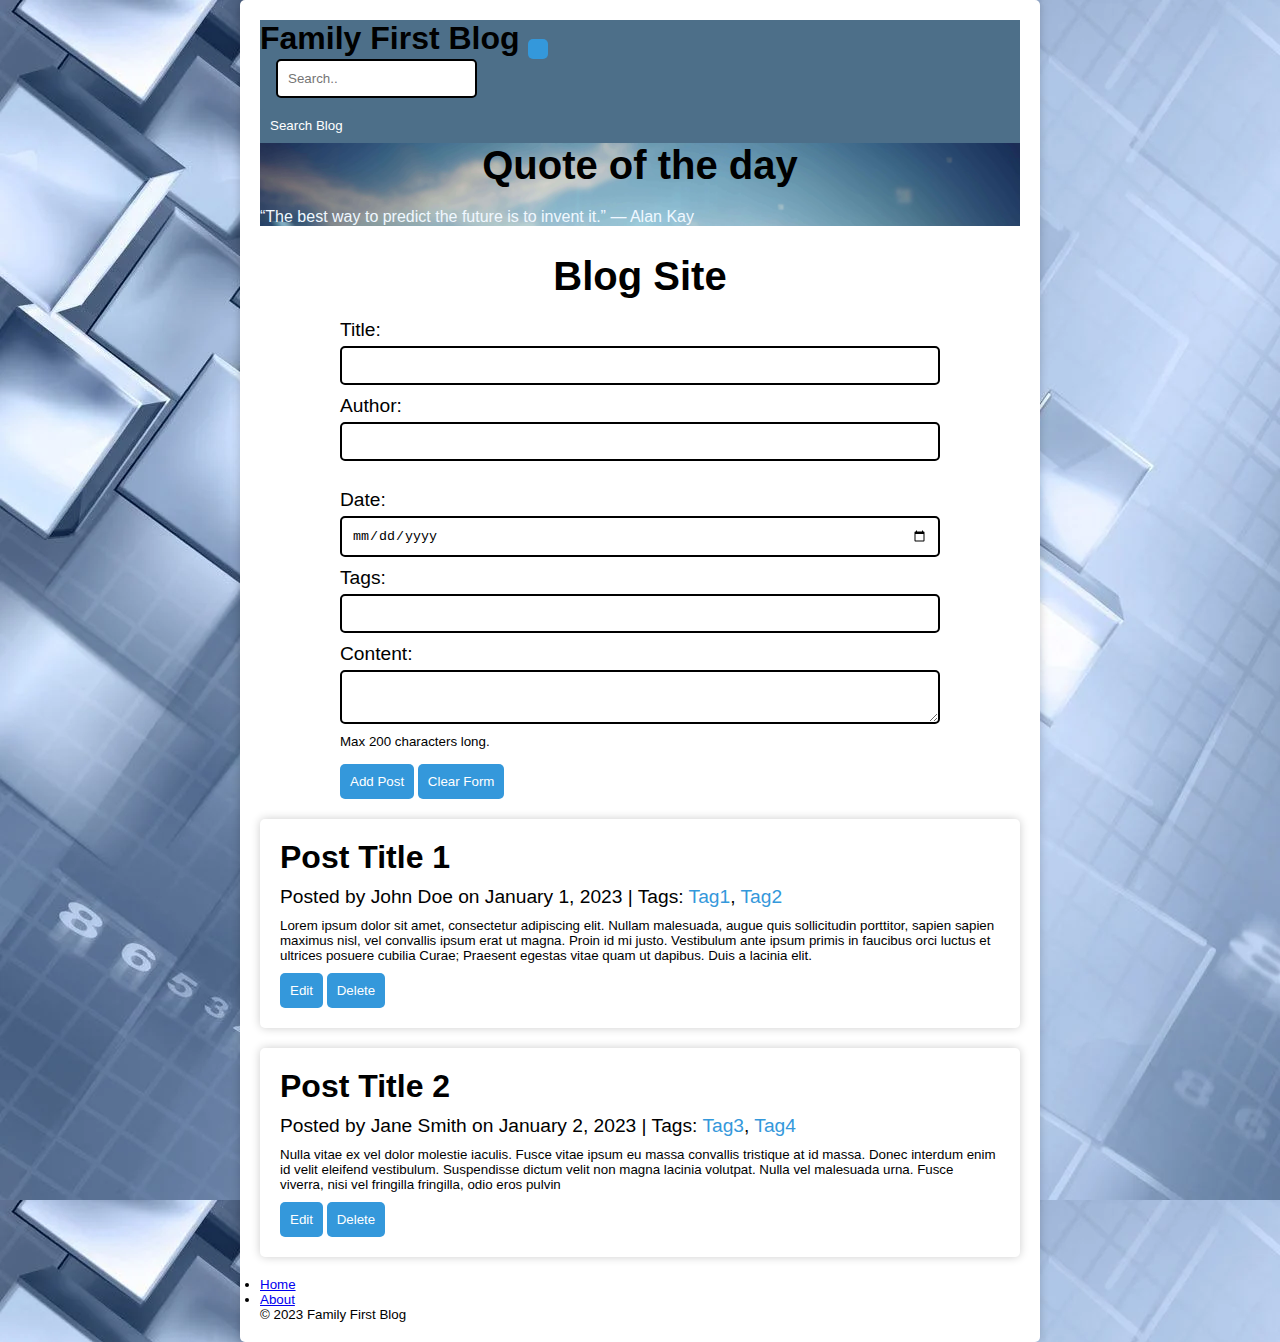
==== index.html @ 424807ee "Merge branch 'main' of https://github.com/Kenny-R93/JavaScript-Project-" ====
<!DOCTYPE html>
<html lang="en">
  <head>
    <meta charset="UTF-8" />
    <meta http-equiv="X-UA-Compatible" content="IE=edge" />
    <meta name="viewport" content="width=device-width, initial-scale=1.0" />
    <link rel="stylesheet" href="styles.css">
    <title>Family First Blog</title>
    <link
      href="https://cdn.jsdelivr.net/npm/bootstrap@5.3.0-alpha1/dist/css/bootstrap.min.css"
      rel="stylesheet"
      integrity="sha384-GLhlTQ8iRABdZLl6O3oVMWSktQOp6b7In1Zl3/Jr59b6EGGoI1aFkw7cmDA6j6gD"
      crossorigin="anonymous"
    />
    <link
     rel="stylesheet"
     href="https://cdnjs.cloudflare.com/ajax/libs/animate.css/4.1.1/animate.min.css"
   />
    
  </head>
  <body>
    <!--NAVIGATION BAR----------------------------->
    <div class="container">
      <div class="row">
        <nav class="navbar navbar-expand-lg bg-body-tertiary">
          <div class="container-fluid" style="background-color: rgb(77, 111, 137);">
            <a style="font-size:xx-large; font-weight: bolder">Family First Blog </a>
            <button
              class="navbar-toggler"
              type="button"
              data-bs-toggle="collapse"
              data-bs-target="#navbarSupportedContent"
              aria-controls="navbarSupportedContent"
              aria-expanded="false"
              aria-label="Toggle navigation"
            >
              <span class="navbar-toggler-icon"></span>
            </button>
            <div class="collapse navbar-collapse" id="navbarSupportedContent">
            </div>
            <div class="topnav" style="padding-left: 1rem; padding-right: 1rem;">
                <input type="text" id="search-input" placeholder="Search..">
              </div>
                <button class="btn btn-outline-light" id="search-btn" type="submit">
                  Search Blog
                </button>
            </div>
        </nav>
      </div>

      <!--HERO SECTION----------->

      <div class="row1">
        <div class="px-4 py-5 my-5 text-center">
          <h1 class="display-5 fw-bold color">Quote of the day</h1>
          <div class="col-lg-6 mx-auto">
            <p class="quote">
                “The best way to predict the future is to invent it.” ― Alan Kay
            </p>
          </div>
        </div>
      </div>

      <!---------------------- JOHN  ---------------------> 
        <br>
        <main>
          <div class="containerform">
            <h1>Blog Site</h1>
            <form id="post-form">
      <label for="title">Title:</label>
                <input type="text" id="title" name="title" required>
                <label for="author">Author:</label>
                <input type="text" id="author" name="author" required>
                <br>
                <label for="date">Date:</label>
                <input type="date" id="date" name="date" required>
                <label for="tags">Tags:</label>
                <input type="text" id="tags" name="tags">
                <label for="content">Content:</label>
                <textarea id="content" name="content" required maxlength="200"></textarea>
      <small class="text-muted">
      <p>Max 200 characters long.</p>
      <br>
                <button type="submit" id="submit-btn">Add Post</button>
                <button type="button" id="clear-btn">Clear Form</button>
            </form>
            
          </div>
            <div class="post">
              <h2>Post Title 1</h2>
              <div class="post-meta">
                Posted by John Doe on January 1, 2023 | Tags: <a href="#">Tag1</a>, <a href="#">Tag2</a>
              </div>
              <p>Lorem ipsum dolor sit amet, consectetur adipiscing elit. Nullam malesuada, augue quis sollicitudin porttitor, sapien sapien maximus nisl, vel convallis ipsum erat ut magna. Proin id mi justo. Vestibulum ante ipsum primis in faucibus orci luctus et ultrices posuere cubilia Curae; Praesent egestas vitae quam ut dapibus. Duis a lacinia elit.</p>
              <div class="post-buttons">
                <button type="button" class="edit-btn">Edit</button>
				<button type="button" class="delete-btn">Delete</button>
              </div>
            </div>
            <div class="post">
              <h2>Post Title 2</h2>
              <div class="post-meta">
                Posted by Jane Smith on January 2, 2023 | Tags: <a href="#">Tag3</a>, <a href="#">Tag4</a>
              </div>
              <p>Nulla vitae ex vel dolor molestie iaculis. Fusce vitae ipsum eu massa convallis tristique at id massa. Donec interdum enim id velit eleifend vestibulum. Suspendisse dictum velit non magna lacinia volutpat. Nulla vel malesuada urna. Fusce viverra, nisi vel fringilla fringilla, odio eros pulvin</p>

                <div class="post-buttons">
					<button type="button" class="edit-btn">Edit</button>
					<button type="button" class="delete-btn">Delete</button>
        
              </div>
            </div>
            <div id="post-list"></div>
            
			<!-- <ul id="post-list"> -->
				<!-- Posts will be dispalyed here -->
			<!-- </ul> -->


      <!--FOOTER---------------------------------------------------->

      <footer class="py-3 my-4">
        <ul class="nav justify-content-center border-bottom pb-3 mb-3">
          <li class="nav-item">
            <a href="#" class="nav-link px-2 text-muted">Home</a>
          </li>
          <li class="nav-item">
            <a href="#" class="nav-link px-2 text-muted">About</a>
          </li>
        </ul>
        <p class="text-center text-muted">© 2023 Family First Blog</p>
      </footer>
    </div>
    <script
      src="https://cdn.jsdelivr.net/npm/bootstrap@5.3.0-alpha1/dist/js/bootstrap.bundle.min.js"
      integrity="sha384-w76AqPfDkMBDXo30jS1Sgez6pr3x5MlQ1ZAGC+nuZB+EYdgRZgiwxhTBTkF7CXvN"
      crossorigin="anonymous"
    ></script>
    <script src="script.js"></script>
  </body>
</html>
---- styles.css ----
/* Reset styles */
* {
  box-sizing: border-box;
  margin: 0;
  padding: 0;
}

/* Global styles */
body {
  font-family: Arial, sans-serif;
  background-color: #f2f2f2;
}

.container {
  max-width: 800px;
  margin: 0 auto;
  padding: 20px;
  background-color: #fff;
  box-shadow: 0 0 10px rgba(0, 0, 0, 0.2);
  border-radius: 5px;
}

h1 {
  font-size: 2.5rem;
  text-align: center;
  margin-bottom: 20px;
}

form {
  display: flex;
  flex-direction: column;
  margin-bottom: 20px;
}

label {
  font-size: 1.2rem;
  margin-bottom: 5px;
}

input[type="text"],
input[type="date"],
textarea {
  padding: 10px;
  border: 2px solid #000000;
  border-radius: 5px;
  margin-bottom: 10px;
}

input[type="text"]:focus,
input[type="date"]:focus,
textarea:focus {
  border: 2px solid #000000;
  outline: none;
  box-shadow: 0 0 5px rgba(0, 0, 0, 0.2);
}

button {
  padding: 10px;
  border: none;
  border-radius: 5px;
  color: #fff;
  background-color: #3498db;
  cursor: pointer;
  transition: all 0.3s ease;
}

button:hover {
  background-color: #2980b9;
}

/* #post-list {
  margin-top: 20px;
} */

.post {
  margin-bottom: 20px;
  padding: 20px;
  background-color: #fff;
  box-shadow: 0 0 10px rgba(0, 0, 0, 0.2);
  border-radius: 5px;
}

.post h2 {
  font-size: 2rem;
  margin-bottom: 10px;
}

.post-meta {
  font-size: 1.2rem;
  margin-bottom: 10px;
}

.post-meta a {
  color: #3498db;
  text-decoration: none;
}

.post-buttons {
  margin-top: 10px;
}

.post-buttons a {
  display: inline-block;
  padding: 5px 10px;
  margin-right: 10px;
  margin-bottom: 10px;
  background-color: #3498db;
  color: #fff;
  text-decoration: none;
  border-radius: 5px;
  transition: all 0.3s ease;
}

.post-buttons a:hover {
  background-color: #2980b9;
}


/* --------------------KL STYLE ADDED----------- */
body {
  background-image: url(images/BG.jpeg)
}

.row1 {
  background-image: url(images/cover.jpg);
  background-size: cover;
}

.btn{
  background-color:  rgb(77, 111, 137);
  color: #fff;
}
.containerform {
  max-width: 600px;
  margin: 0 auto;
}

.quote {
  color:aliceblue;
  font-size: 1rem;
  margin-bottom: 10px;
}
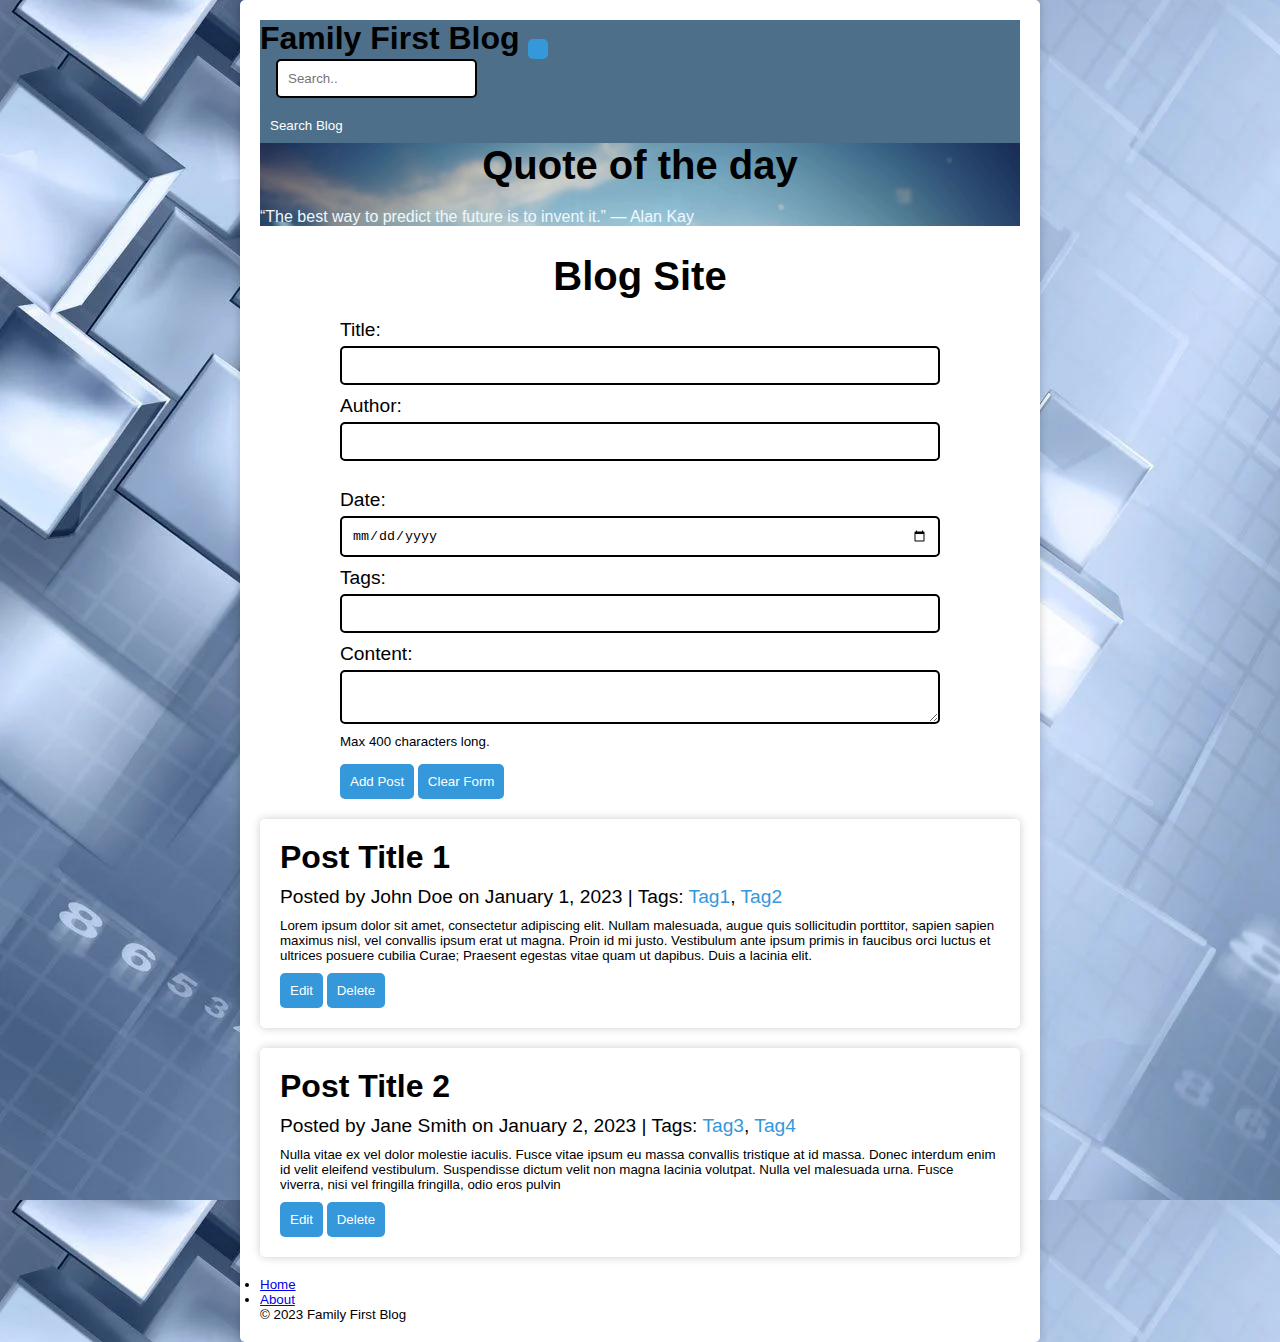
==== commit 1f85c02d: "updated character limit" ====
--- a/index.html
+++ b/index.html
@@ -77,9 +77,9 @@
                 <label for="tags">Tags:</label>
                 <input type="text" id="tags" name="tags">
                 <label for="content">Content:</label>
-                <textarea id="content" name="content" required maxlength="200"></textarea>
+                <textarea id="content" name="content" required maxlength="400"></textarea>
       <small class="text-muted">
-      <p>Max 200 characters long.</p>
+      <p>Max 400 characters long.</p>
       <br>
                 <button type="submit" id="submit-btn">Add Post</button>
                 <button type="button" id="clear-btn">Clear Form</button>
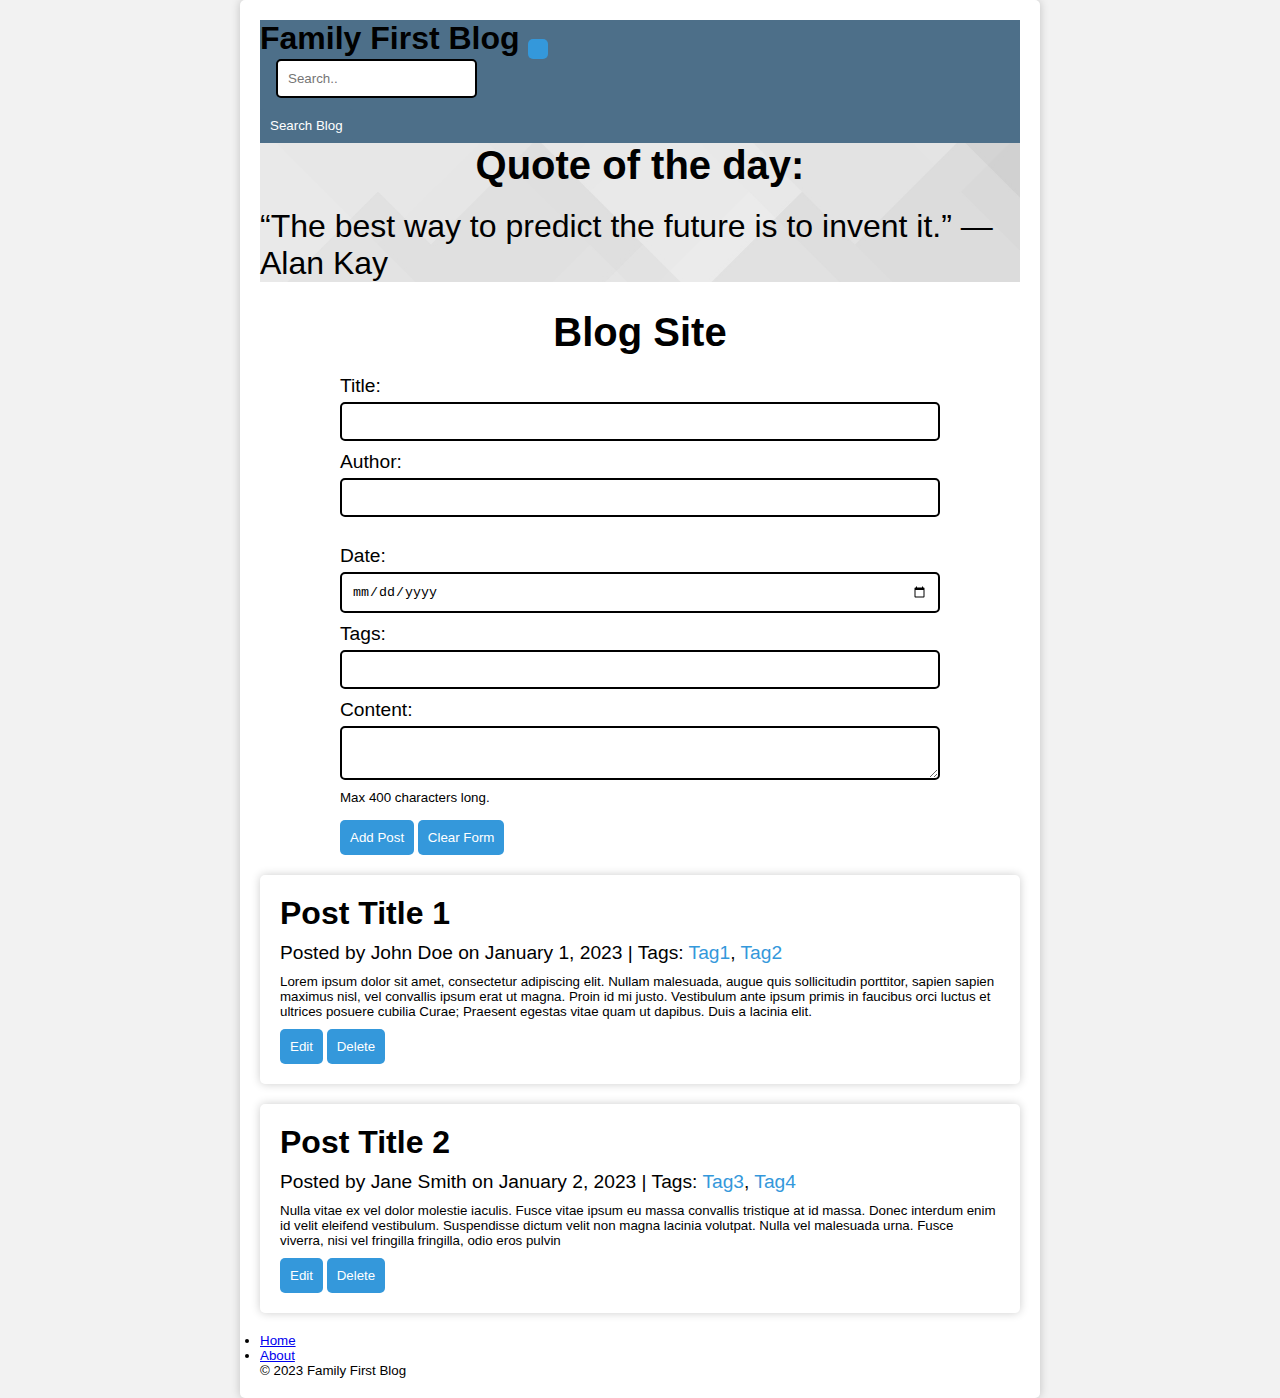
==== commit 1e2a9235: "responsiveness" ====
--- a/index.html
+++ b/index.html
@@ -52,7 +52,7 @@
 
       <div class="row1">
         <div class="px-4 py-5 my-5 text-center">
-          <h1 class="display-5 fw-bold color">Quote of the day</h1>
+          <h1 class="display-5 fw-bold color">Quote of the day:</h1>
           <div class="col-lg-6 mx-auto">
             <p class="quote">
                 “The best way to predict the future is to invent it.” ― Alan Kay
--- a/styles.css
+++ b/styles.css
@@ -117,12 +117,14 @@
 
 
 /* --------------------KL STYLE ADDED----------- */
-body {
-  background-image: url(images/BG.jpeg)
-}
+/* body {
+  background-image: url(images/BG.jpeg);
+  background-attachment: fixed;
+
+} */
 
 .row1 {
-  background-image: url(images/cover.jpg);
+  background-image: url(images/cover2.jpg);
   background-size: cover;
 }
 
@@ -136,7 +138,7 @@
 }
 
 .quote {
-  color:aliceblue;
-  font-size: 1rem;
+  font-size: 2rem;
   margin-bottom: 10px;
+  font-family: Arial, sans-serif;
 }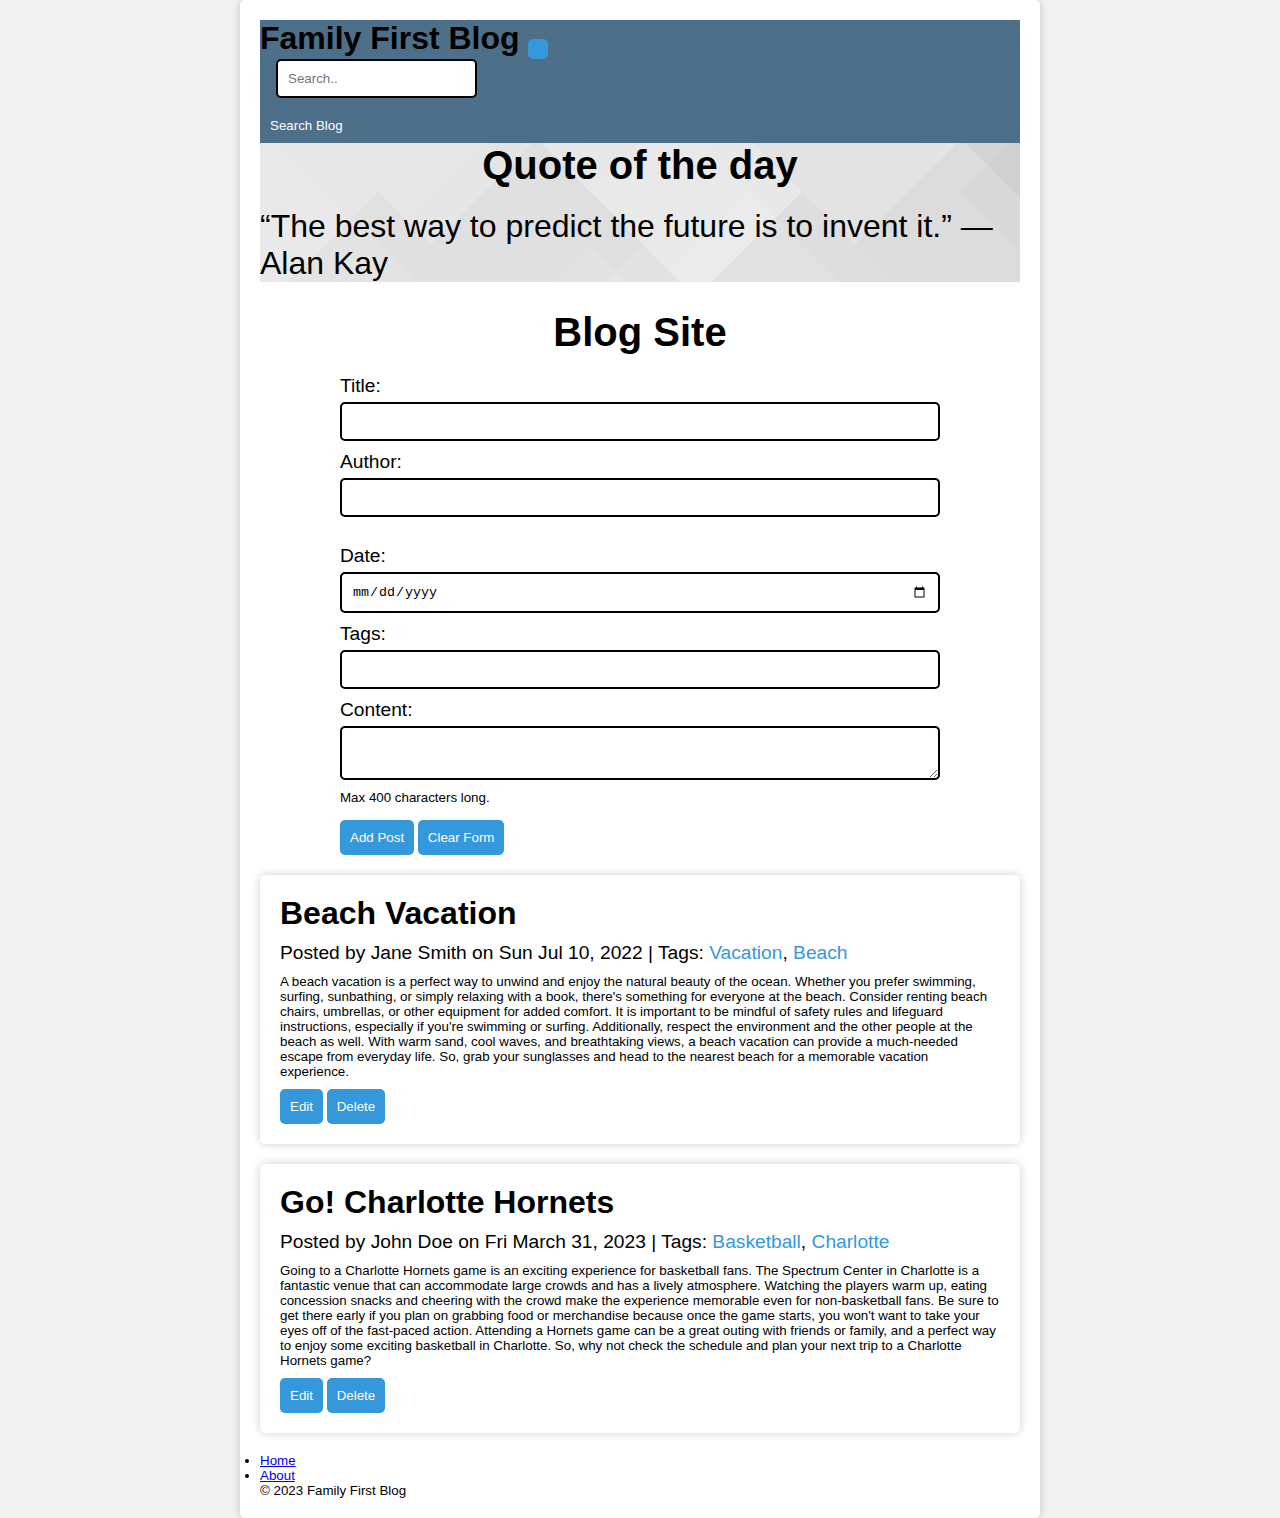
==== commit a907f376: "Yaay" ====
--- a/index.html
+++ b/index.html
@@ -1,120 +1,129 @@
 <!DOCTYPE html>
 <html lang="en">
-  <head>
-    <meta charset="UTF-8" />
-    <meta http-equiv="X-UA-Compatible" content="IE=edge" />
-    <meta name="viewport" content="width=device-width, initial-scale=1.0" />
-    <link rel="stylesheet" href="styles.css">
-    <title>Family First Blog</title>
-    <link
-      href="https://cdn.jsdelivr.net/npm/bootstrap@5.3.0-alpha1/dist/css/bootstrap.min.css"
-      rel="stylesheet"
-      integrity="sha384-GLhlTQ8iRABdZLl6O3oVMWSktQOp6b7In1Zl3/Jr59b6EGGoI1aFkw7cmDA6j6gD"
-      crossorigin="anonymous"
-    />
-    <link
-     rel="stylesheet"
-     href="https://cdnjs.cloudflare.com/ajax/libs/animate.css/4.1.1/animate.min.css"
-   />
-    
-  </head>
-  <body>
-    <!--NAVIGATION BAR----------------------------->
-    <div class="container">
-      <div class="row">
-        <nav class="navbar navbar-expand-lg bg-body-tertiary">
-          <div class="container-fluid" style="background-color: rgb(77, 111, 137);">
-            <a style="font-size:xx-large; font-weight: bolder">Family First Blog </a>
-            <button
-              class="navbar-toggler"
-              type="button"
-              data-bs-toggle="collapse"
-              data-bs-target="#navbarSupportedContent"
-              aria-controls="navbarSupportedContent"
-              aria-expanded="false"
-              aria-label="Toggle navigation"
-            >
-              <span class="navbar-toggler-icon"></span>
-            </button>
-            <div class="collapse navbar-collapse" id="navbarSupportedContent">
-            </div>
-            <div class="topnav" style="padding-left: 1rem; padding-right: 1rem;">
-                <input type="text" id="search-input" placeholder="Search..">
-              </div>
-                <button class="btn btn-outline-light" id="search-btn" type="submit">
-                  Search Blog
-                </button>
-            </div>
-        </nav>
-      </div>
 
-      <!--HERO SECTION----------->
+<head>
+  <meta charset="UTF-8" />
+  <meta http-equiv="X-UA-Compatible" content="IE=edge" />
+  <meta name="viewport" content="width=device-width, initial-scale=1.0" />
+  <link rel="stylesheet" href="styles.css">
+  <title>Family First Blog</title>
+  <link href="https://cdn.jsdelivr.net/npm/bootstrap@5.3.0-alpha1/dist/css/bootstrap.min.css" rel="stylesheet"
+    integrity="sha384-GLhlTQ8iRABdZLl6O3oVMWSktQOp6b7In1Zl3/Jr59b6EGGoI1aFkw7cmDA6j6gD" crossorigin="anonymous" />
+  <link rel="stylesheet" href="https://cdnjs.cloudflare.com/ajax/libs/animate.css/4.1.1/animate.min.css" />
 
-      <div class="row1">
-        <div class="px-4 py-5 my-5 text-center">
-          <h1 class="display-5 fw-bold color">Quote of the day:</h1>
-          <div class="col-lg-6 mx-auto">
-            <p class="quote">
-                “The best way to predict the future is to invent it.” ― Alan Kay
-            </p>
+</head>
+
+<body>
+  <!--NAVIGATION BAR----------------------------->
+  <div class="container">
+    <div class="row">
+      <nav class="navbar navbar-expand-lg bg-body-tertiary">
+        <div class="container-fluid" style="background-color: rgb(77, 111, 137);">
+          <a style="font-size:xx-large; font-weight: bolder">Family First Blog </a>
+          <button class="navbar-toggler" type="button" data-bs-toggle="collapse"
+            data-bs-target="#navbarSupportedContent" aria-controls="navbarSupportedContent" aria-expanded="false"
+            aria-label="Toggle navigation">
+            <span class="navbar-toggler-icon"></span>
+          </button>
+          <div class="collapse navbar-collapse" id="navbarSupportedContent">
           </div>
+          <div class="topnav" style="padding-left: 1rem; padding-right: 1rem;">
+            <input type="text" id="search-input" placeholder="Search..">
+          </div>
+          <button class="btn btn-outline-light" id="search-btn" type="submit">
+            Search Blog
+          </button>
+        </div>
+      </nav>
+    </div>
+
+    <!--HERO SECTION----------->
+
+    <div class="row1">
+      <div class="px-4 py-5 my-5 text-center">
+        <h1 class="display-5 fw-bold color">Quote of the day</h1>
+        <div class="col-lg-6 mx-auto">
+          <p class="quote">
+            “The best way to predict the future is to invent it.” ― Alan Kay
+          </p>
         </div>
       </div>
+    </div>
 
-      <!---------------------- JOHN  ---------------------> 
-        <br>
-        <main>
-          <div class="containerform">
-            <h1>Blog Site</h1>
-            <form id="post-form">
-      <label for="title">Title:</label>
-                <input type="text" id="title" name="title" required>
-                <label for="author">Author:</label>
-                <input type="text" id="author" name="author" required>
-                <br>
-                <label for="date">Date:</label>
-                <input type="date" id="date" name="date" required>
-                <label for="tags">Tags:</label>
-                <input type="text" id="tags" name="tags">
-                <label for="content">Content:</label>
-                <textarea id="content" name="content" required maxlength="400"></textarea>
-      <small class="text-muted">
-      <p>Max 400 characters long.</p>
-      <br>
-                <button type="submit" id="submit-btn">Add Post</button>
-                <button type="button" id="clear-btn">Clear Form</button>
-            </form>
-            
-          </div>
-            <div class="post">
-              <h2>Post Title 1</h2>
-              <div class="post-meta">
-                Posted by John Doe on January 1, 2023 | Tags: <a href="#">Tag1</a>, <a href="#">Tag2</a>
-              </div>
-              <p>Lorem ipsum dolor sit amet, consectetur adipiscing elit. Nullam malesuada, augue quis sollicitudin porttitor, sapien sapien maximus nisl, vel convallis ipsum erat ut magna. Proin id mi justo. Vestibulum ante ipsum primis in faucibus orci luctus et ultrices posuere cubilia Curae; Praesent egestas vitae quam ut dapibus. Duis a lacinia elit.</p>
-              <div class="post-buttons">
-                <button type="button" class="edit-btn">Edit</button>
-				<button type="button" class="delete-btn">Delete</button>
-              </div>
-            </div>
-            <div class="post">
-              <h2>Post Title 2</h2>
-              <div class="post-meta">
-                Posted by Jane Smith on January 2, 2023 | Tags: <a href="#">Tag3</a>, <a href="#">Tag4</a>
-              </div>
-              <p>Nulla vitae ex vel dolor molestie iaculis. Fusce vitae ipsum eu massa convallis tristique at id massa. Donec interdum enim id velit eleifend vestibulum. Suspendisse dictum velit non magna lacinia volutpat. Nulla vel malesuada urna. Fusce viverra, nisi vel fringilla fringilla, odio eros pulvin</p>
+    <!---------------------- JOHN  --------------------->
+    <br>
+    <main>
+      <div class="containerform">
+        <h1>Blog Site</h1>
+        <form id="post-form">
+          <label for="title">Title:</label>
+          <input type="text" id="title" name="title" required>
+          <label for="author">Author:</label>
+          <input type="text" id="author" name="author" required>
+          <br>
+          <label for="date">Date:</label>
+          <input type="date" id="date" name="date" required>
+          <label for="tags">Tags:</label>
+          <input type="text" id="tags" name="tags">
+          <label for="content">Content:</label>
+          <textarea id="content" name="content" required maxlength="400"></textarea>
+          <small class="text-muted">
+            <p>Max 400 characters long.</p>
+            <br>
+            <button type="submit" id="submit-btn">Add Post</button>
+            <button type="button" id="clear-btn">Clear Form</button>
+        </form>
 
-                <div class="post-buttons">
-					<button type="button" class="edit-btn">Edit</button>
-					<button type="button" class="delete-btn">Delete</button>
-        
-              </div>
-            </div>
-            <div id="post-list"></div>
-            
-			<!-- <ul id="post-list"> -->
-				<!-- Posts will be dispalyed here -->
-			<!-- </ul> -->
+      </div>
+      <div class="post">
+        <h2>Beach Vacation</h2>
+        <div class="post-meta">
+          Posted by Jane Smith on Sun Jul 10, 2022 | Tags: <a href="#">Vacation</a>, <a href="#">Beach</a>
+        </div>
+        <p>A beach vacation is a perfect way to unwind and enjoy the natural beauty of the ocean. Whether you prefer
+          swimming,
+          surfing, sunbathing, or simply relaxing with a book, there's something for everyone at the beach. Consider
+          renting beach chairs,
+          umbrellas, or other equipment for added comfort. It is important to be mindful of safety rules and lifeguard
+          instructions, especially
+          if you're swimming or surfing. Additionally, respect the environment and the other people at the beach as
+          well. With warm sand, cool waves,
+          and breathtaking views, a beach vacation can provide a much-needed escape from everyday life. So, grab your
+          sunglasses and head to the nearest
+          beach for a memorable vacation experience.</p>
+
+        <div class="post-buttons">
+          <button type="button" class="edit-btn">Edit</button>
+          <button type="button" class="delete-btn">Delete</button>
+        </div>
+      </div>
+      <div class="post">
+        <h2>Go! Charlotte Hornets</h2>
+        <div class="post-meta">
+          Posted by John Doe on Fri March 31, 2023 | Tags: <a href="#">Basketball</a>, <a href="#">Charlotte</a>
+        </div>
+        <p>Going to a Charlotte Hornets game is an exciting experience for basketball fans. The Spectrum Center in
+          Charlotte is a fantastic venue that can accommodate large
+          crowds and has a lively atmosphere. Watching the players warm up, eating concession snacks and cheering with
+          the crowd make the experience memorable
+          even for non-basketball fans. Be sure to get there early if you plan on grabbing food or merchandise because
+          once the game starts, you won't want
+          to take your eyes off of the fast-paced action. Attending a Hornets game can be a great outing with friends or
+          family, and a perfect way to enjoy some
+          exciting basketball in Charlotte. So, why not check the schedule and plan your next trip to a Charlotte
+          Hornets game?</p>
+
+        <div class="post-buttons">
+          <button type="button" class="edit-btn">Edit</button>
+          <button type="button" class="delete-btn">Delete</button>
+
+        </div>
+      </div>
+      <div id="post-list"></div>
+
+      <!-- <ul id="post-list"> -->
+      <!-- Posts will be displayed here -->
+      <!-- </ul> -->
 
 
       <!--FOOTER---------------------------------------------------->
@@ -130,12 +139,11 @@
         </ul>
         <p class="text-center text-muted">© 2023 Family First Blog</p>
       </footer>
-    </div>
-    <script
-      src="https://cdn.jsdelivr.net/npm/bootstrap@5.3.0-alpha1/dist/js/bootstrap.bundle.min.js"
-      integrity="sha384-w76AqPfDkMBDXo30jS1Sgez6pr3x5MlQ1ZAGC+nuZB+EYdgRZgiwxhTBTkF7CXvN"
-      crossorigin="anonymous"
-    ></script>
-    <script src="script.js"></script>
-  </body>
+  </div>
+  <script src="https://cdn.jsdelivr.net/npm/bootstrap@5.3.0-alpha1/dist/js/bootstrap.bundle.min.js"
+    integrity="sha384-w76AqPfDkMBDXo30jS1Sgez6pr3x5MlQ1ZAGC+nuZB+EYdgRZgiwxhTBTkF7CXvN"
+    crossorigin="anonymous"></script>
+  <script src="script.js"></script>
+</body>
+
 </html>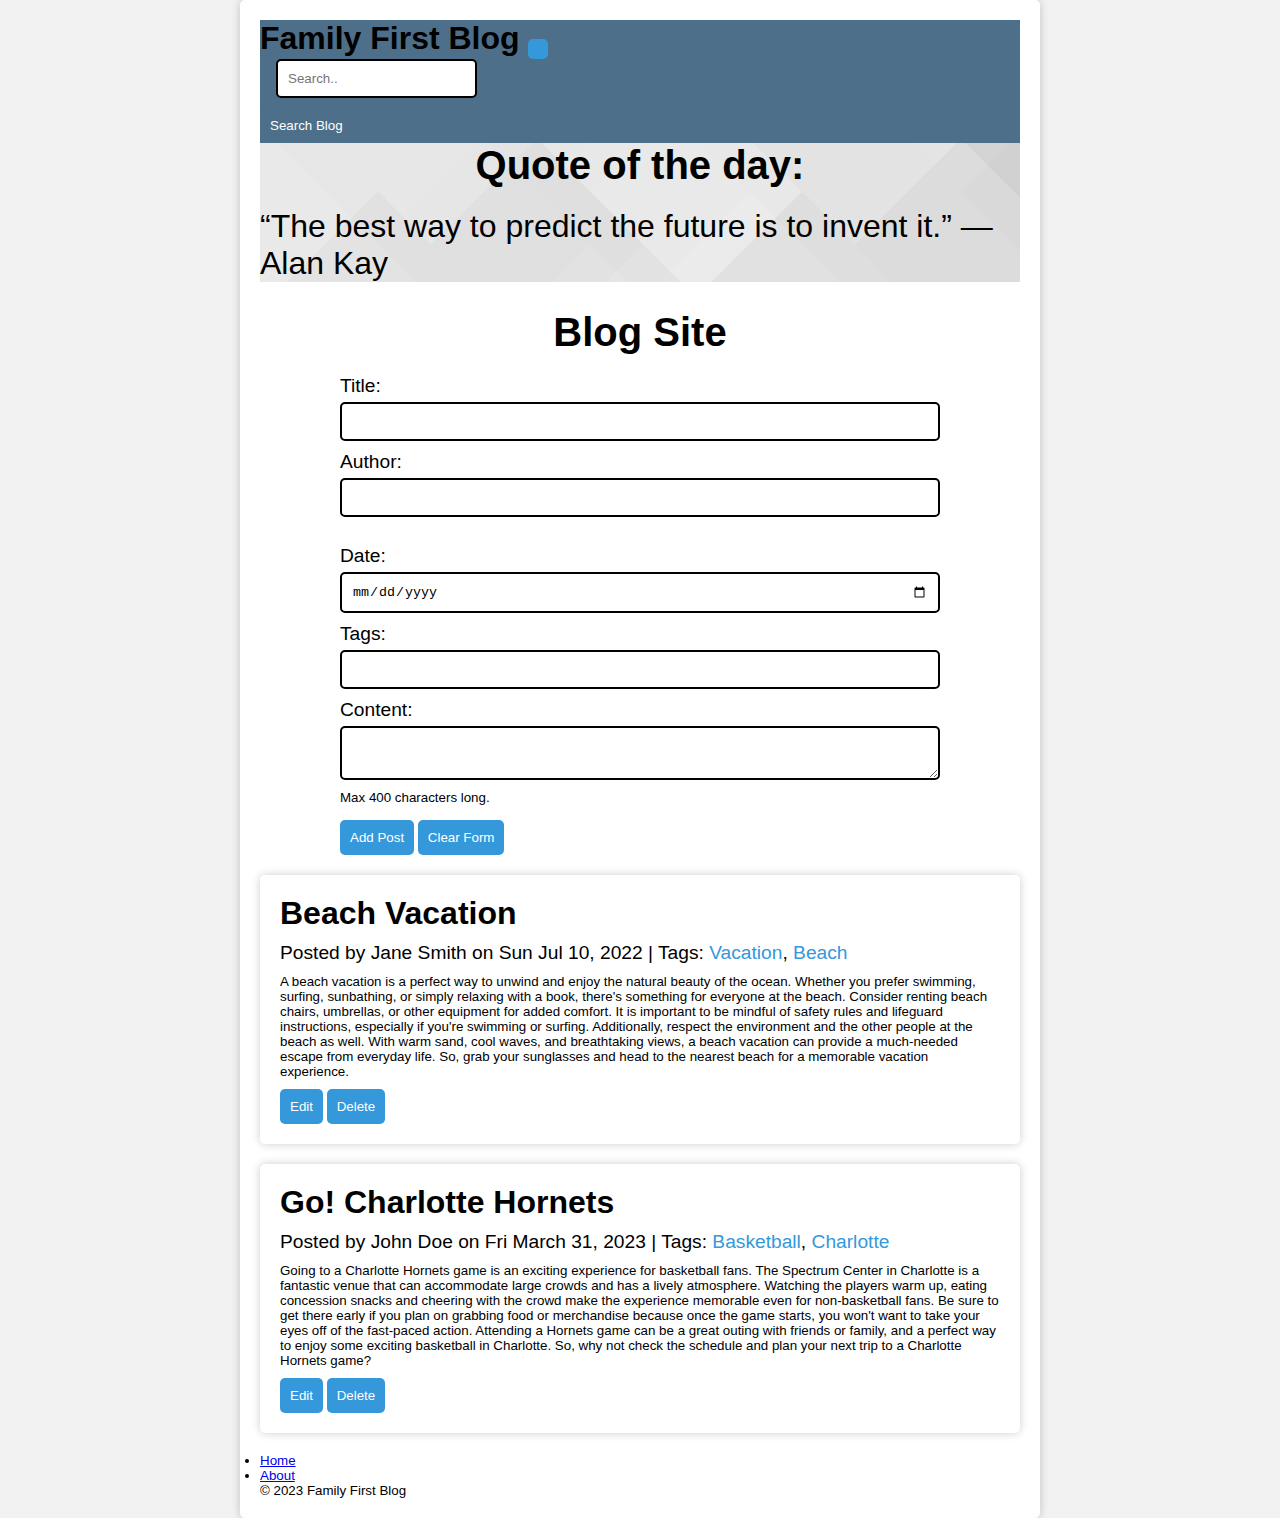
==== commit 18545835: "yaay" ====
--- a/index.html
+++ b/index.html
@@ -39,16 +39,16 @@
 
     <!--HERO SECTION----------->
 
-    <div class="row1">
-      <div class="px-4 py-5 my-5 text-center">
-        <h1 class="display-5 fw-bold color">Quote of the day</h1>
-        <div class="col-lg-6 mx-auto">
-          <p class="quote">
-            “The best way to predict the future is to invent it.” ― Alan Kay
-          </p>
+      <div class="row1">
+        <div class="px-4 py-5 my-5 text-center">
+          <h1 class="display-5 fw-bold color">Quote of the day:</h1>
+          <div class="col-lg-6 mx-auto">
+            <p class="quote">
+                “The best way to predict the future is to invent it.” ― Alan Kay
+            </p>
+          </div>
         </div>
       </div>
-    </div>
 
     <!---------------------- JOHN  --------------------->
     <br>
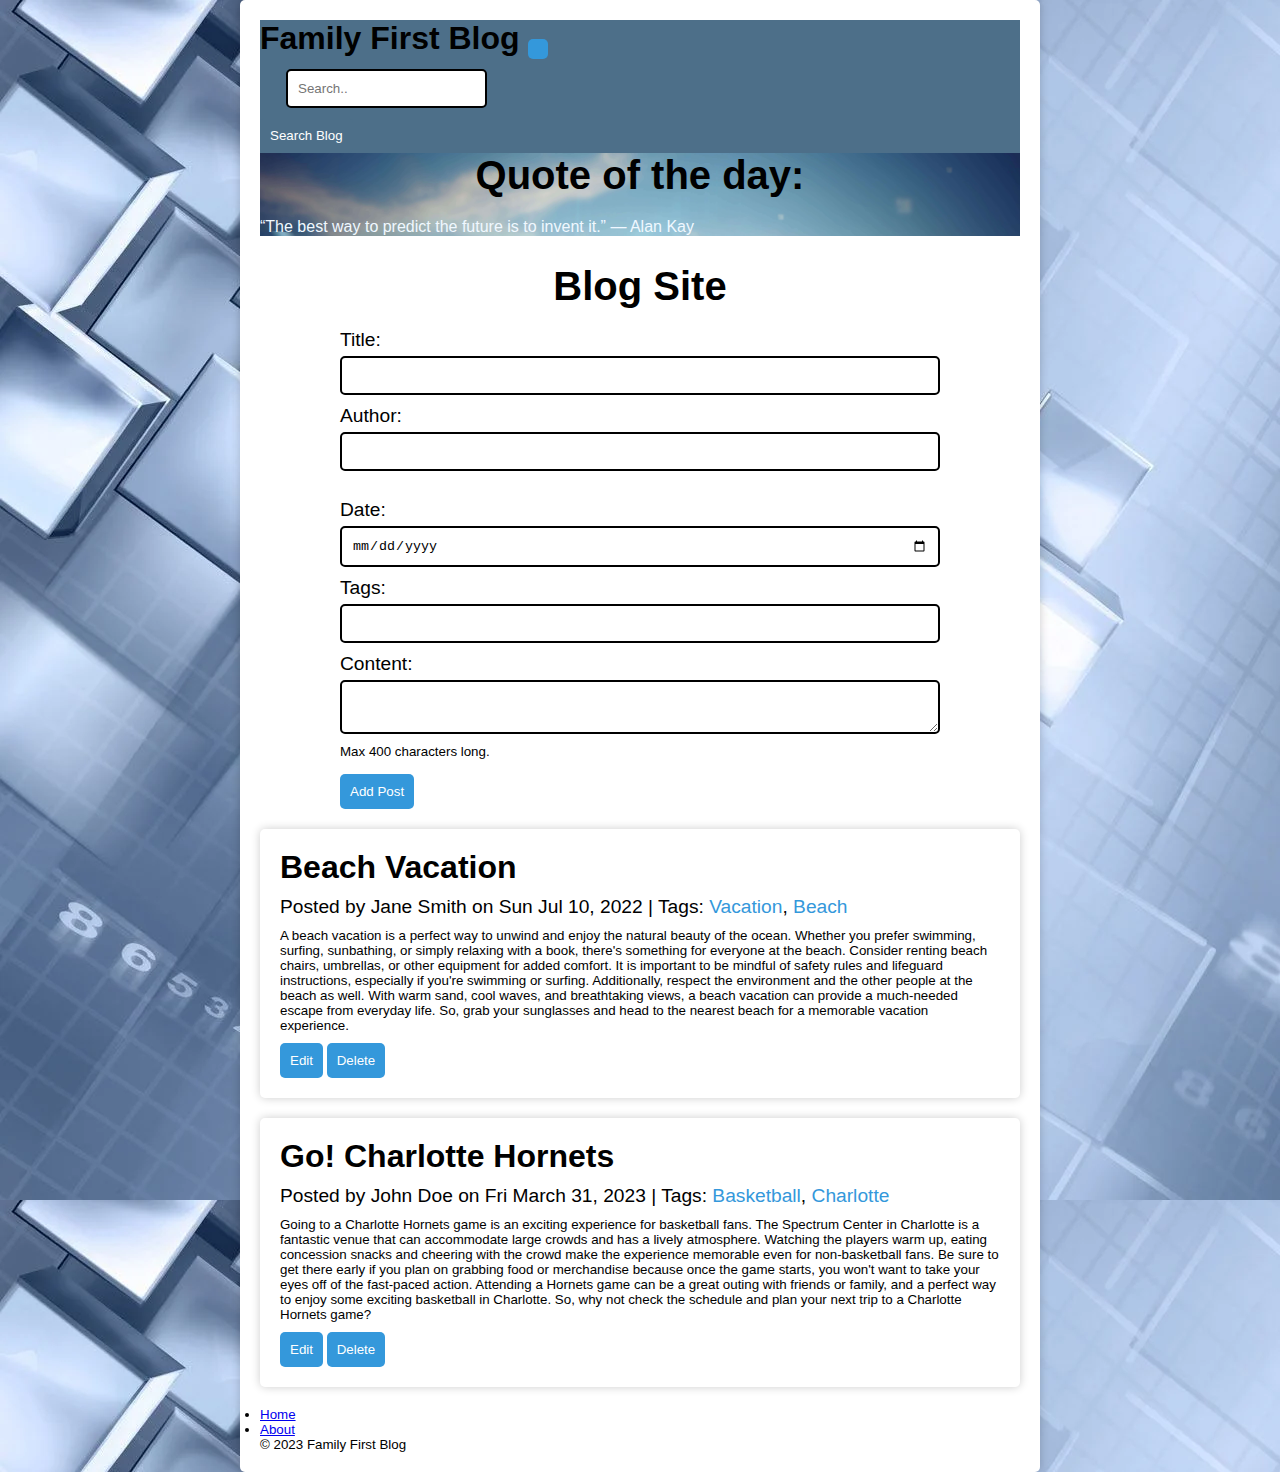
==== commit 8bc74f25: "almostDone" ====
--- a/index.html
+++ b/index.html
@@ -71,10 +71,11 @@
             <p>Max 400 characters long.</p>
             <br>
             <button type="submit" id="submit-btn">Add Post</button>
-            <button type="button" id="clear-btn">Clear Form</button>
+           
         </form>
 
       </div>
+      <div id="post-list"></div>
       <div class="post">
         <h2>Beach Vacation</h2>
         <div class="post-meta">
@@ -91,7 +92,7 @@
           and breathtaking views, a beach vacation can provide a much-needed escape from everyday life. So, grab your
           sunglasses and head to the nearest
           beach for a memorable vacation experience.</p>
-
+          
         <div class="post-buttons">
           <button type="button" class="edit-btn">Edit</button>
           <button type="button" class="delete-btn">Delete</button>
@@ -119,7 +120,7 @@
 
         </div>
       </div>
-      <div id="post-list"></div>
+      
 
       <!-- <ul id="post-list"> -->
       <!-- Posts will be displayed here -->
--- a/styles.css
+++ b/styles.css
@@ -117,14 +117,12 @@
 
 
 /* --------------------KL STYLE ADDED----------- */
-/* body {
-  background-image: url(images/BG.jpeg);
-  background-attachment: fixed;
-
-} */
+body {
+  background-image: url(images/BG.jpeg)
+}
 
 .row1 {
-  background-image: url(images/cover2.jpg);
+  background-image: url(images/cover.jpg);
   background-size: cover;
 }
 
@@ -138,7 +136,17 @@
 }
 
 .quote {
-  font-size: 2rem;
+  color:aliceblue;
+  font-size: 1rem;
   margin-bottom: 10px;
-  font-family: Arial, sans-serif;
+}
+
+input#search-input {
+  margin: 10px 10px 10px;
+
+}
+
+button#search-btn.btn.btn-outline-light {
+  border-color: #000000;
+  border-width: 2px;
 }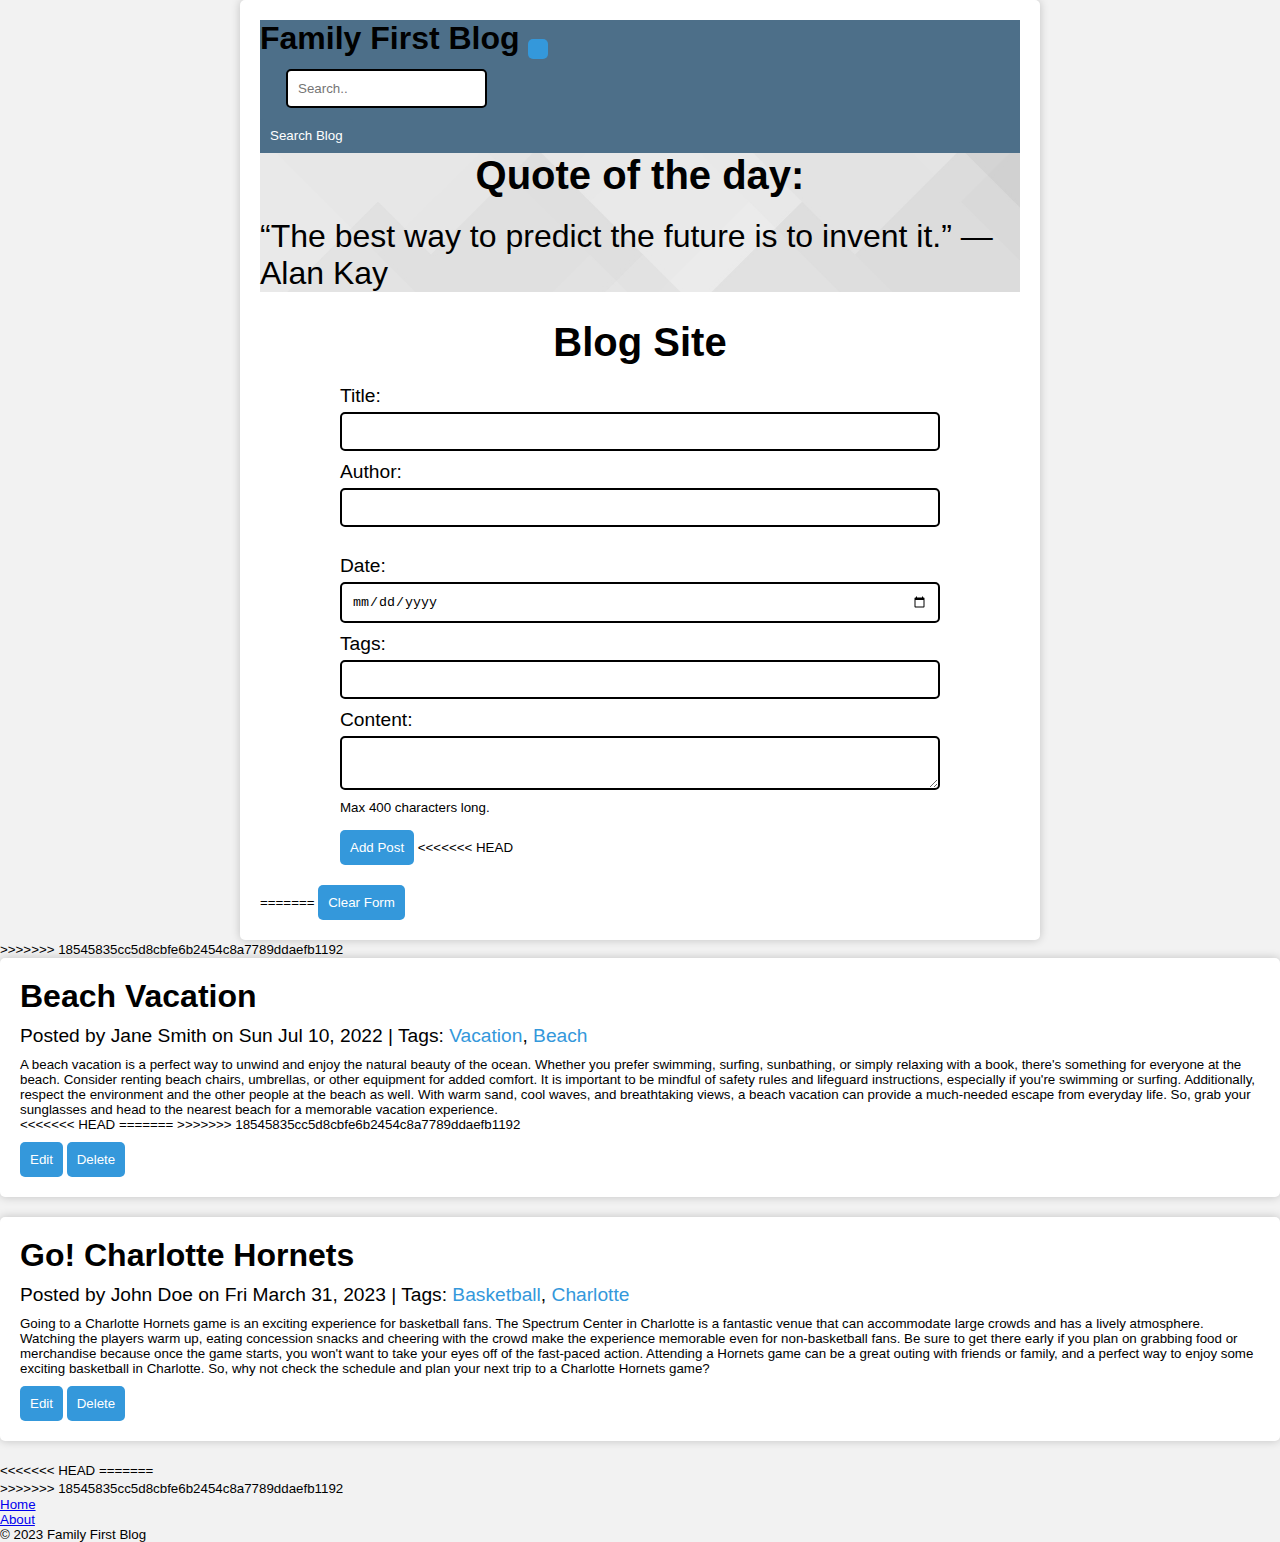
==== commit be5db129: "almostDone" ====
--- a/index.html
+++ b/index.html
@@ -71,11 +71,18 @@
             <p>Max 400 characters long.</p>
             <br>
             <button type="submit" id="submit-btn">Add Post</button>
+<<<<<<< HEAD
            
         </form>
 
       </div>
       <div id="post-list"></div>
+=======
+            <button type="button" id="clear-btn">Clear Form</button>
+        </form>
+
+      </div>
+>>>>>>> 18545835cc5d8cbfe6b2454c8a7789ddaefb1192
       <div class="post">
         <h2>Beach Vacation</h2>
         <div class="post-meta">
@@ -92,7 +99,11 @@
           and breathtaking views, a beach vacation can provide a much-needed escape from everyday life. So, grab your
           sunglasses and head to the nearest
           beach for a memorable vacation experience.</p>
+<<<<<<< HEAD
           
+=======
+
+>>>>>>> 18545835cc5d8cbfe6b2454c8a7789ddaefb1192
         <div class="post-buttons">
           <button type="button" class="edit-btn">Edit</button>
           <button type="button" class="delete-btn">Delete</button>
@@ -120,7 +131,11 @@
 
         </div>
       </div>
+<<<<<<< HEAD
       
+=======
+      <div id="post-list"></div>
+>>>>>>> 18545835cc5d8cbfe6b2454c8a7789ddaefb1192
 
       <!-- <ul id="post-list"> -->
       <!-- Posts will be displayed here -->
--- a/styles.css
+++ b/styles.css
@@ -117,12 +117,14 @@
 
 
 /* --------------------KL STYLE ADDED----------- */
-body {
-  background-image: url(images/BG.jpeg)
-}
+/* body {
+  background-image: url(images/BG.jpeg);
+  background-attachment: fixed;
+
+} */
 
 .row1 {
-  background-image: url(images/cover.jpg);
+  background-image: url(images/cover2.jpg);
   background-size: cover;
 }
 
@@ -136,9 +138,9 @@
 }
 
 .quote {
-  color:aliceblue;
-  font-size: 1rem;
+  font-size: 2rem;
   margin-bottom: 10px;
+  font-family: Arial, sans-serif;
 }
 
 input#search-input {
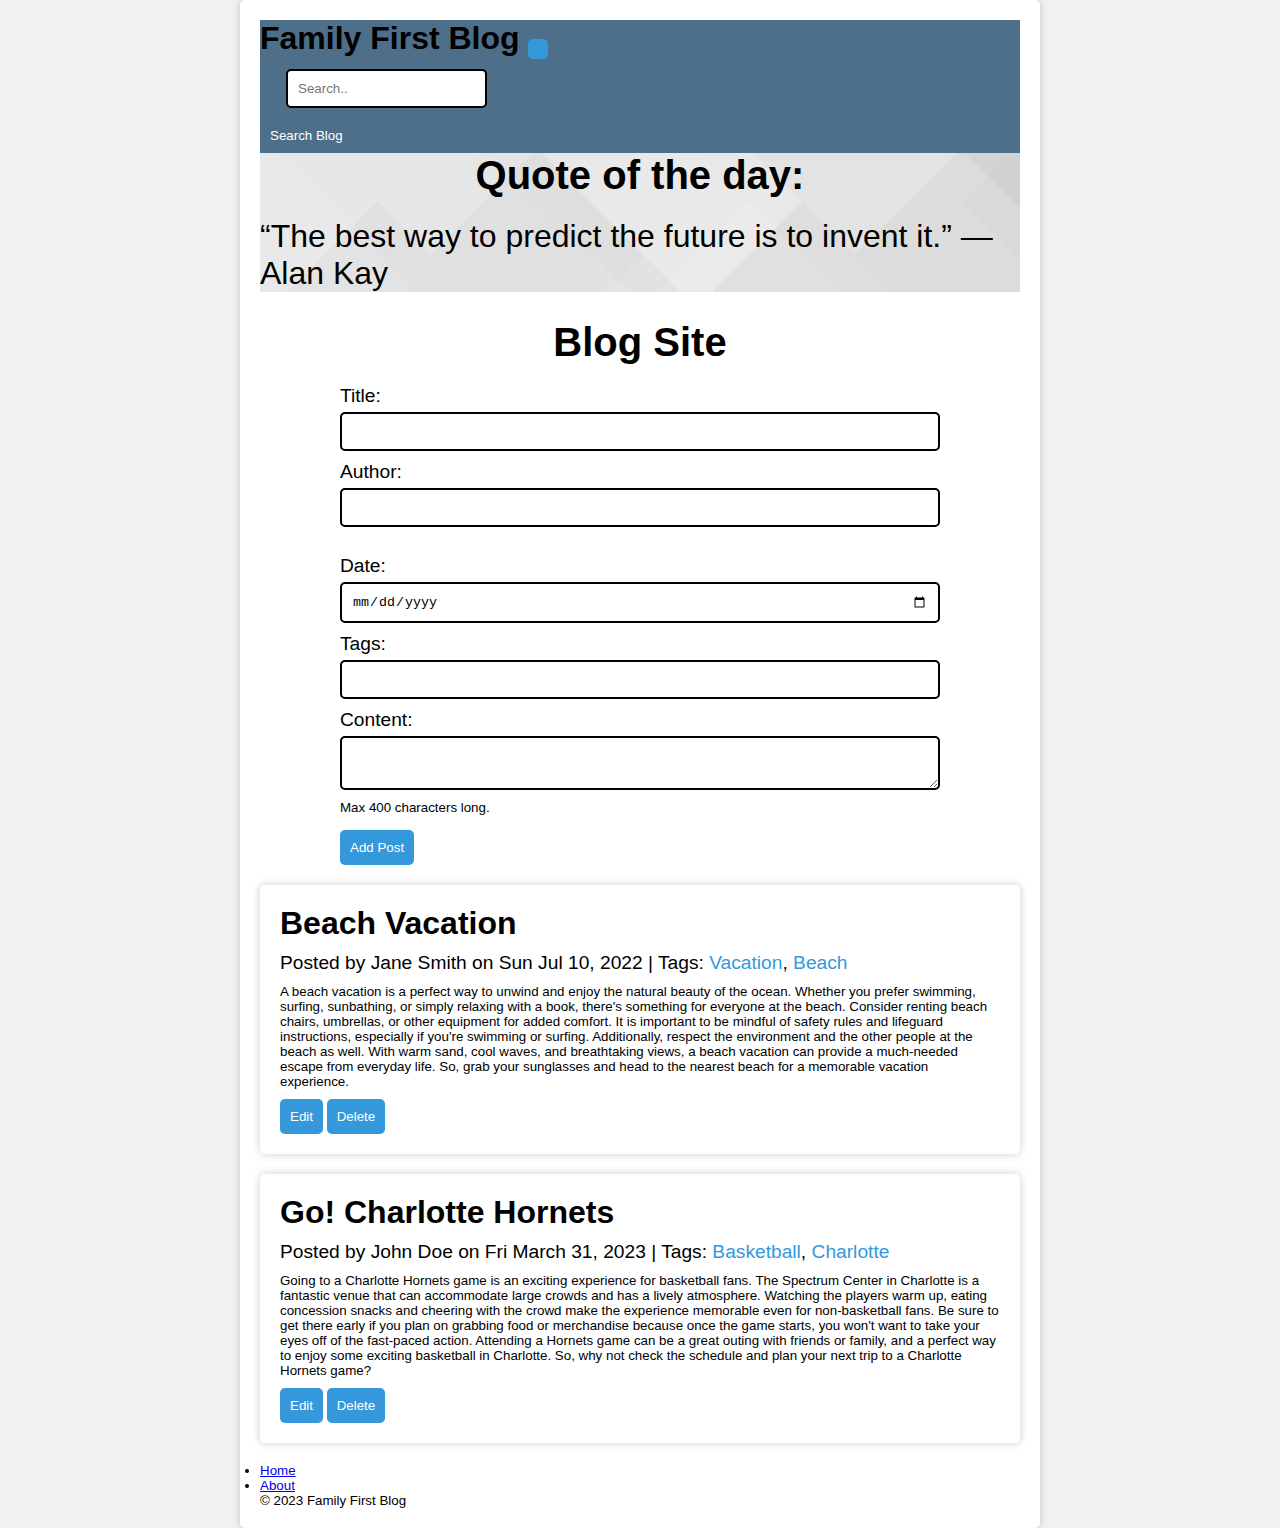
==== commit 26103e0d: "almostDone" ====
--- a/index.html
+++ b/index.html
@@ -71,18 +71,11 @@
             <p>Max 400 characters long.</p>
             <br>
             <button type="submit" id="submit-btn">Add Post</button>
-<<<<<<< HEAD
            
         </form>
 
       </div>
       <div id="post-list"></div>
-=======
-            <button type="button" id="clear-btn">Clear Form</button>
-        </form>
-
-      </div>
->>>>>>> 18545835cc5d8cbfe6b2454c8a7789ddaefb1192
       <div class="post">
         <h2>Beach Vacation</h2>
         <div class="post-meta">
@@ -99,11 +92,7 @@
           and breathtaking views, a beach vacation can provide a much-needed escape from everyday life. So, grab your
           sunglasses and head to the nearest
           beach for a memorable vacation experience.</p>
-<<<<<<< HEAD
           
-=======
-
->>>>>>> 18545835cc5d8cbfe6b2454c8a7789ddaefb1192
         <div class="post-buttons">
           <button type="button" class="edit-btn">Edit</button>
           <button type="button" class="delete-btn">Delete</button>
@@ -131,11 +120,7 @@
 
         </div>
       </div>
-<<<<<<< HEAD
       
-=======
-      <div id="post-list"></div>
->>>>>>> 18545835cc5d8cbfe6b2454c8a7789ddaefb1192
 
       <!-- <ul id="post-list"> -->
       <!-- Posts will be displayed here -->
